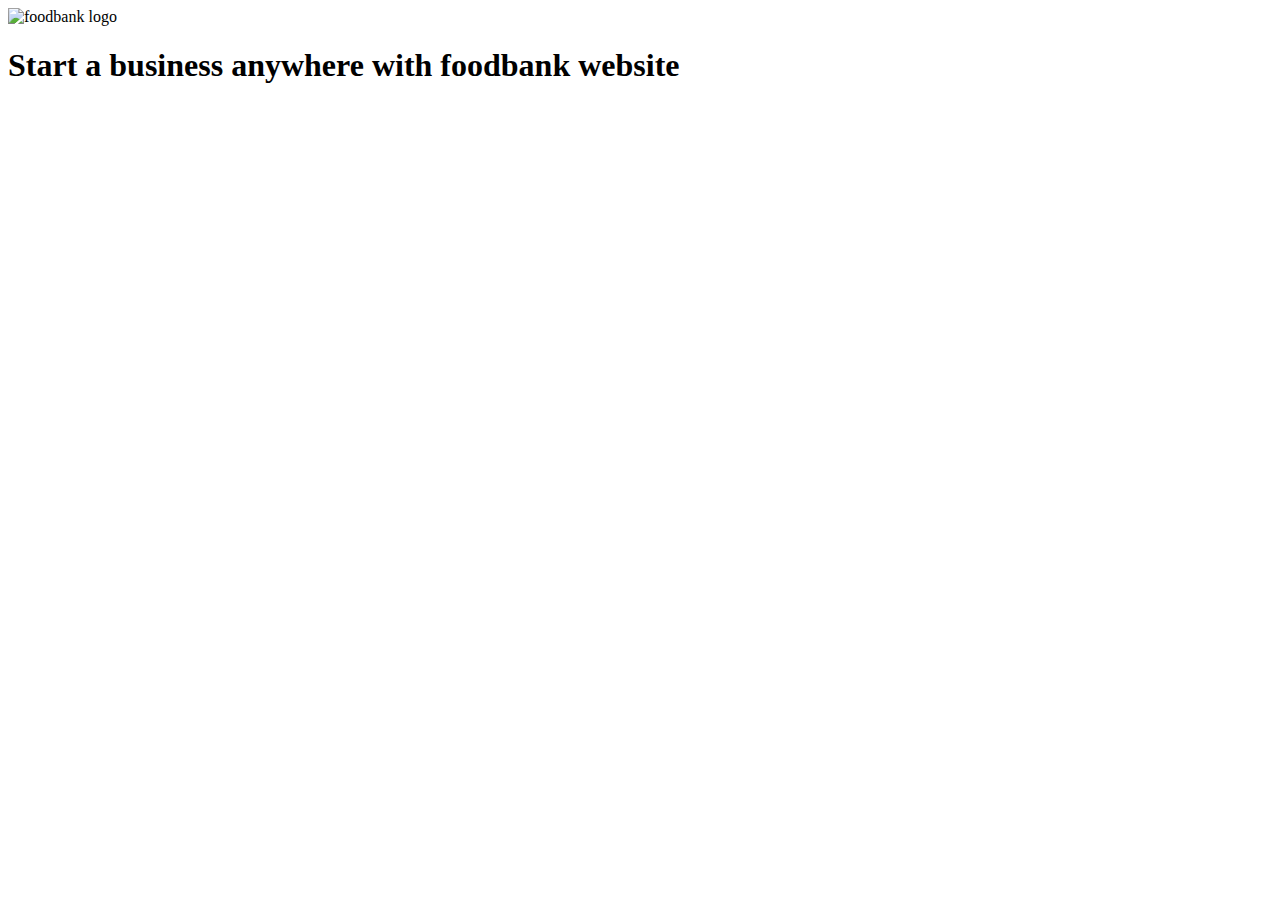
==== index.html @ 1f4fd6f8 "first commit" ====
<!DOCTYPE html>
<html>
<head>
    <link rel="stylesheet" href="https://cdnjs.cloudflare.com/ajax/libs/font-awesome/5.15.4/css/all.min.css" integrity="sha512-1ycn6IcaQQ40/MKBW2W4Rhis/DbILU74C1vSrLJxCq57o941Ym01SwNsOMqvEBFlcgUa6xLiPY/NS5R+E6ztJQ==" crossorigin="anonymous" referrerpolicy="no-referrer" />
<link rel="stylesheet" href="css/index.css">
<title>Start a Business anywhere with Food-Bank </title>
</head>
<body>
    <header>
         <nav>
        <div class="container">
            <div class="nav-left">
            <img src="images/logo.png" alt="foodbank logo" class="logo">
            <h1>Start a business anywhere with foodbank website</h1>
            </div>

        </div>
         </nav>
    </header>
</body>
 <header>
     <nav></nav>
 </header>   
</body>

</html>
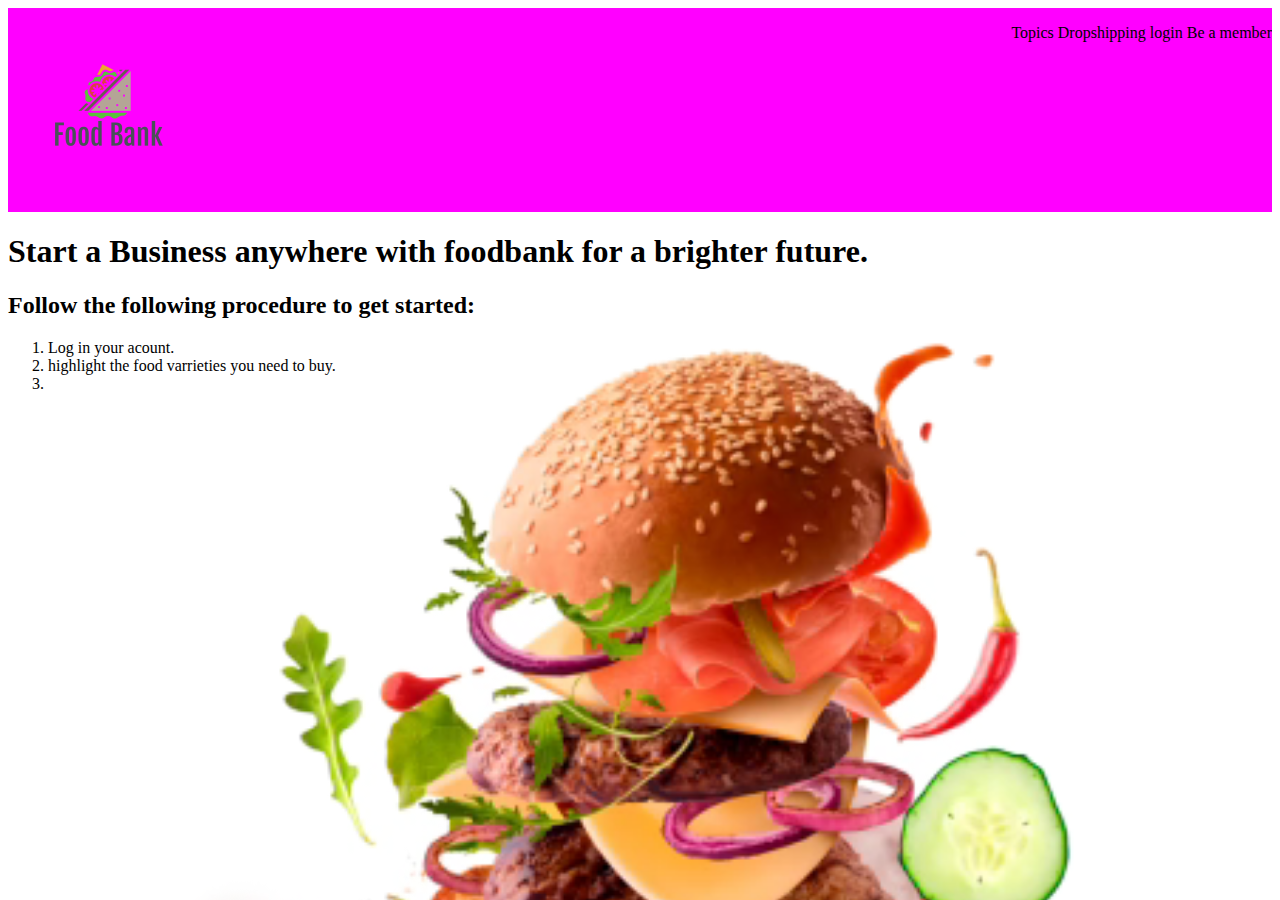
==== commit 4b04abed: "stuctured the navbars and hero section" ====
--- a/index.html
+++ b/index.html
@@ -10,12 +10,29 @@
          <nav>
         <div class="container">
             <div class="nav-left">
-            <img src="images/logo.png" alt="foodbank logo" class="logo">
-            <h1>Start a business anywhere with foodbank website</h1>
+            <img src="Images/logo.png" alt="foodbank logo" class="logo">
             </div>
-
+            <div class="nav-right">
+                <ul>
+                    <li>Topics</li>
+                    <li>Dropshipping</li>
+                    <li>login</li>
+                    <li>Be a member</li>
+                </ul>
+            </div>
         </div>
          </nav>
+         <h1>Start a Business anywhere with foodbank for a brighter future.</h1>
+         <video autoplay loop height="240" width="320">
+            <source src="Videos/address.webm" type="video/mp4" />
+          Your browser does not support the video tag.
+          </video>
+         <h2>Follow the following procedure to get started:</h2>
+         <ol>
+             <li>Log in your acount.</li>
+             <li>highlight the food varrieties you need to buy.</li>
+             <li></li>
+         </ol>
     </header>
 </body>
  <header>
--- a/css/index.css
+++ b/css/index.css
@@ -0,0 +1,25 @@
+.container{
+    background-color: #ff00ff;
+    overflow: hidden;
+    vertical-align: center;
+    width:80;
+}
+nav ul li{
+    
+    display:inline-block;
+}
+.nav-right{
+    float: right;
+}
+.nav-left{
+    float: left;
+}
+.hero{
+    clear: both;
+}
+video{
+    object-fit: cover;
+    width: 100vw;
+    height: 100vh;
+    position: fixed;
+}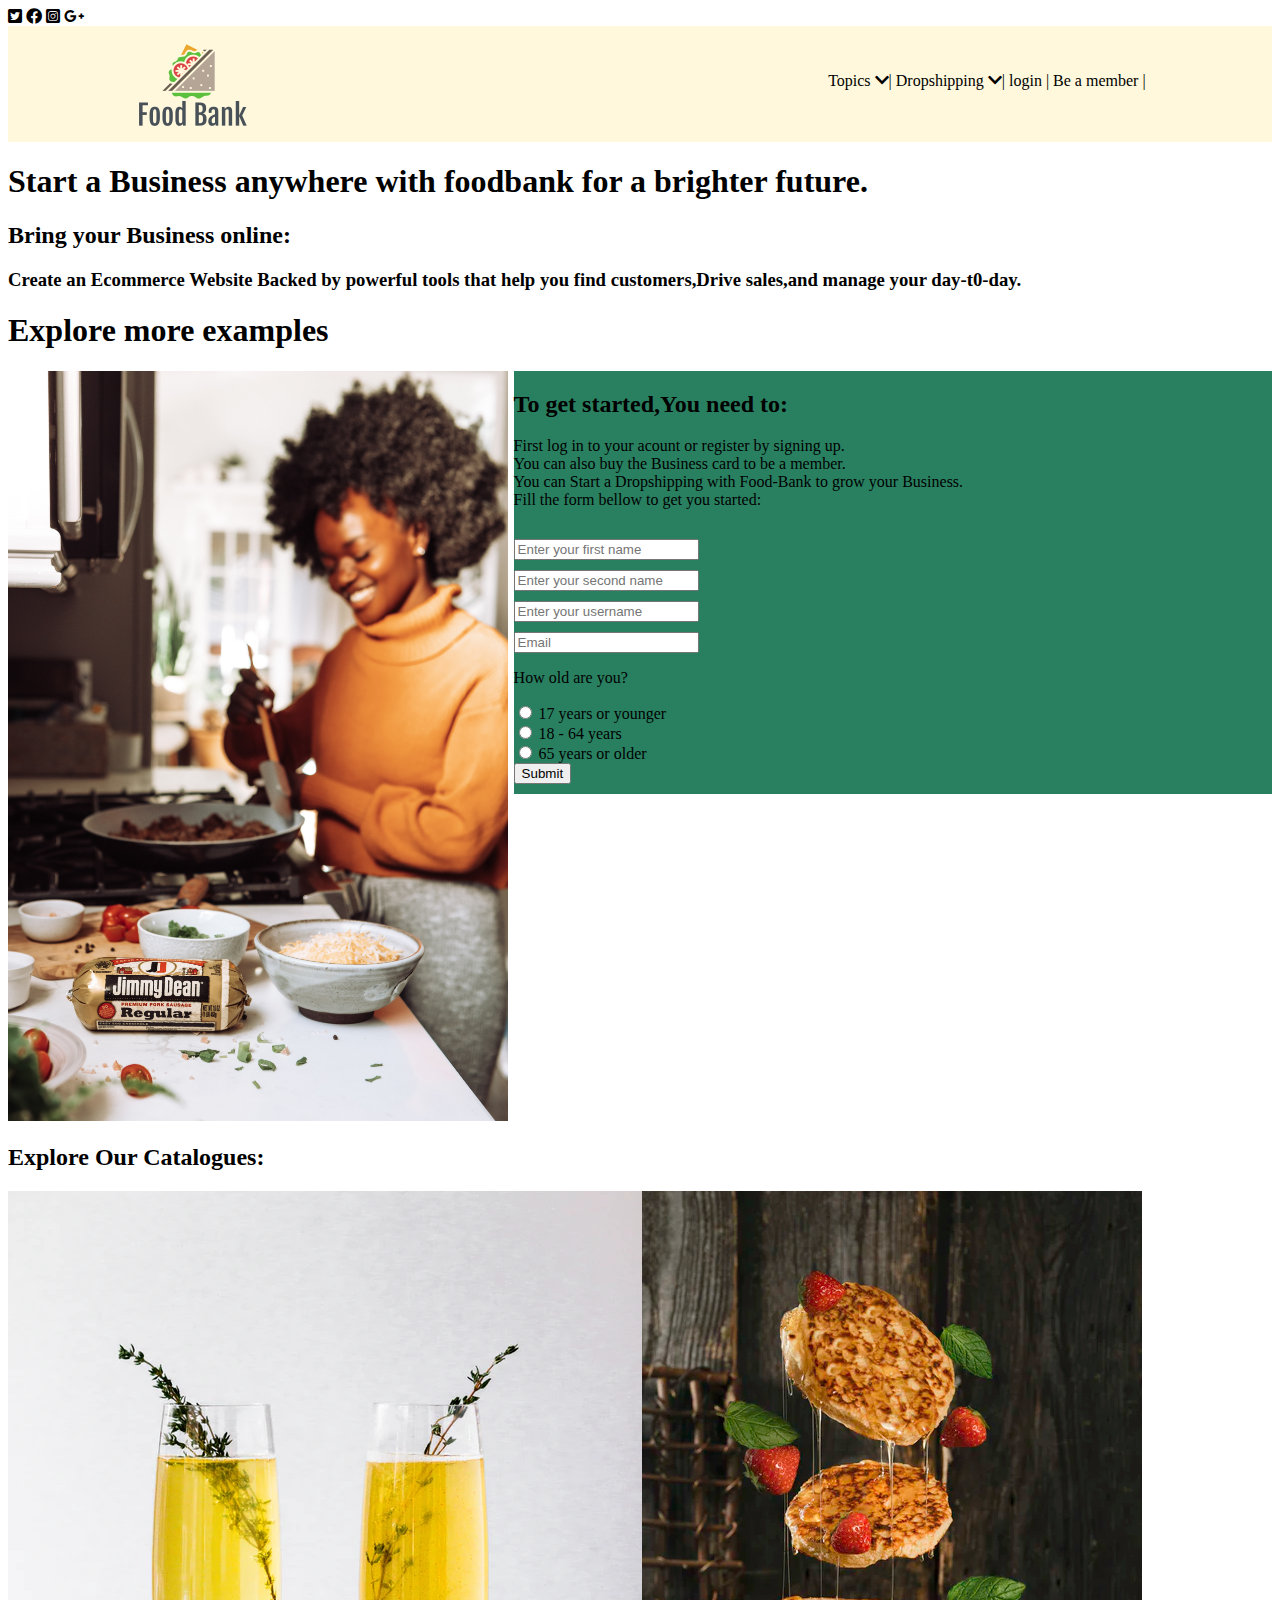
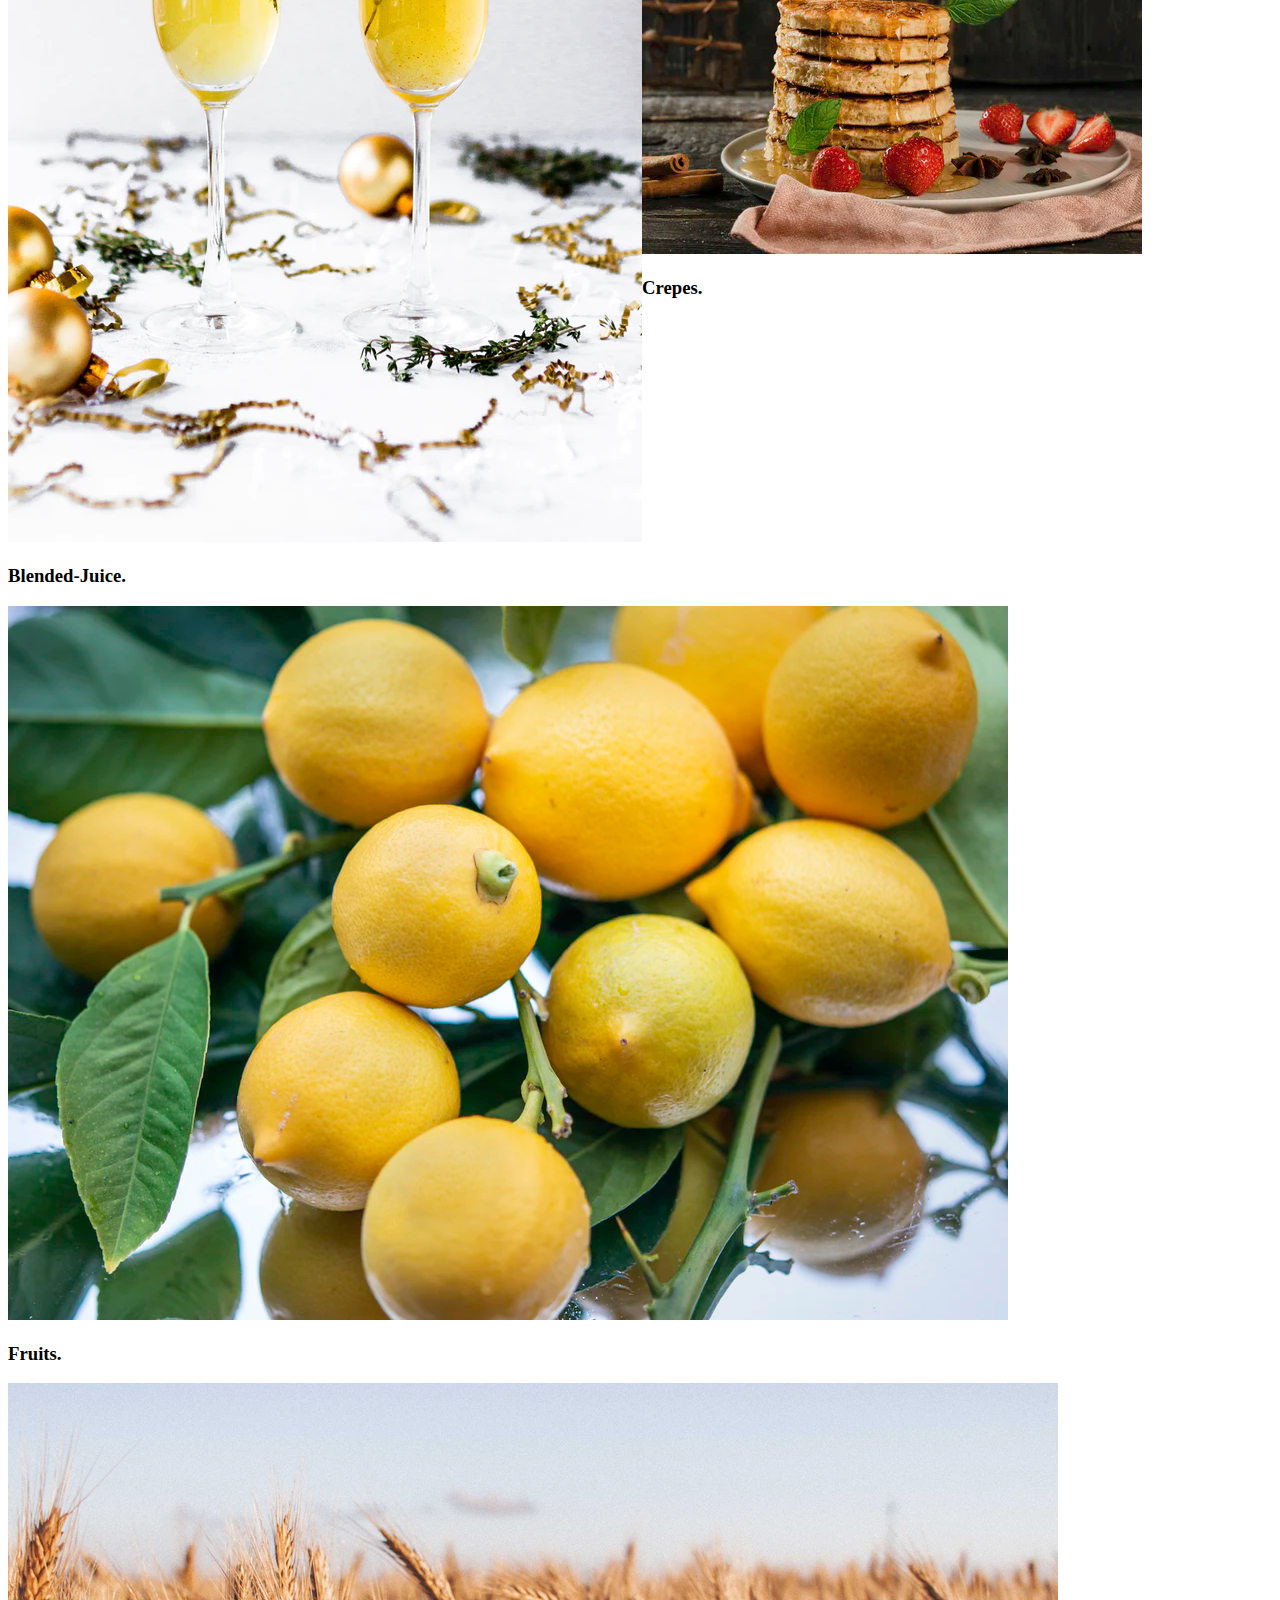
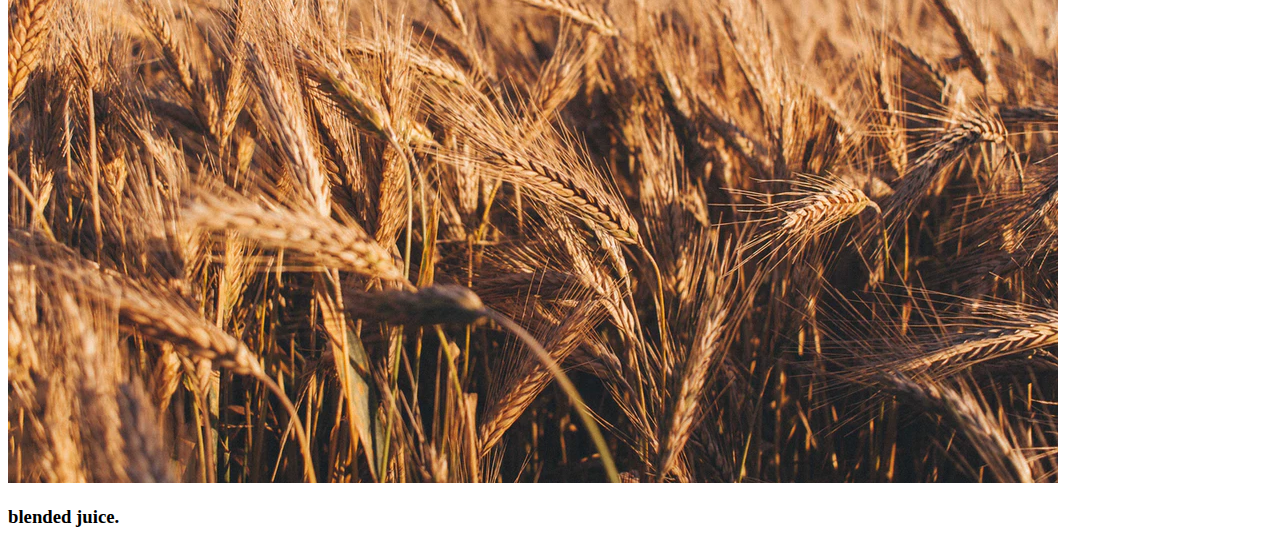
==== commit 03958218: "hero-section" ====
--- a/index.html
+++ b/index.html
@@ -1,43 +1,110 @@
 <!DOCTYPE html>
 <html>
+
 <head>
-    <link rel="stylesheet" href="https://cdnjs.cloudflare.com/ajax/libs/font-awesome/5.15.4/css/all.min.css" integrity="sha512-1ycn6IcaQQ40/MKBW2W4Rhis/DbILU74C1vSrLJxCq57o941Ym01SwNsOMqvEBFlcgUa6xLiPY/NS5R+E6ztJQ==" crossorigin="anonymous" referrerpolicy="no-referrer" />
-<link rel="stylesheet" href="css/index.css">
-<title>Start a Business anywhere with Food-Bank </title>
+    <link rel="stylesheet" href="https://cdnjs.cloudflare.com/ajax/libs/font-awesome/5.15.4/css/all.min.css"
+        integrity="sha512-1ycn6IcaQQ40/MKBW2W4Rhis/DbILU74C1vSrLJxCq57o941Ym01SwNsOMqvEBFlcgUa6xLiPY/NS5R+E6ztJQ=="
+        crossorigin="anonymous" referrerpolicy="no-referrer" />
+    <link rel="stylesheet" href="css/index.css">
+    <title>Start a Business anywhere with Food-Bank </title>
 </head>
+
 <body>
     <header>
-         <nav>
-        <div class="container">
-            <div class="nav-left">
-            <img src="Images/logo.png" alt="foodbank logo" class="logo">
+        <div class="social-icons">
+            <i class="fab fa-twitter-square"></i>
+            <i class="fab fa-facebook"></i>
+            <i class="fab fa-instagram-square"></i>
+            <i class="fab fa-google-plus-g"></i>
+
+        </div>
+
+        <nav>
+            <div class="container nav-content">
+                <div class="nav-left">
+                    <img src="Images/logo.png" alt="foodbank logo" class="logo">
+                </div>
+                <div class="nav-right">
+                    <ul>
+                        <li>Topics <i class="fas fa-chevron-down"></i>|</li>
+                        <li>Dropshipping <i class="fas fa-chevron-down"></i>|</li>
+                        <li>login |</li>
+                        <li>Be a member |</li>
+                    </ul>
+                </div>
             </div>
-            <div class="nav-right">
-                <ul>
-                    <li>Topics</li>
-                    <li>Dropshipping</li>
-                    <li>login</li>
-                    <li>Be a member</li>
-                </ul>
+        </nav>
+        <h1>Start a Business anywhere with foodbank for a brighter future.</h1>
+        <h2>Bring your Business online:</h2>
+        <h3>Create an Ecommerce Website Backed by powerful tools that help you find customers,Drive sales,and manage
+            your day-t0-day.</h3>
+        <h1>Explore more examples</h1>
+        <img src="Images/3.jpg" class="images">
+
+
+        <div class="forms">
+          <div class="form-content">
+            <h2>To get started,You need to:</h2>
+            <li>First log in to your acount or register by signing up.</li>
+            <li>You can also buy the Business card to be a member.</li>
+            <li>You can Start a Dropshipping with Food-Bank to grow your Business.</li>
+            <li>Fill the form bellow to get you started:</li>
+          </div>
+
+            </ol>
+            <form>
+                <div>
+                <input type="text" placeholder="Enter your first name"></label>
+                </div>
+                <div>
+                <input type="text" placeholder="Enter your second name"></label>
+                </div>
+                <div>
+        <input type="text" placeholder="Enter your username"></label>
+                </div>
+                <div>
+                <input type="email" placeholder="Email" ></label>
+                </div>
+
+                <p id=form-prompt>How old are you?</p>
+                <input type="radio" id="child" name="age" value="child">
+                <label for="child">17 years or younger</label><br>
+                <input type="radio" id="adult" name="age" value="adult">
+                <label for="adult">18 - 64 years</label><br>
+                <input type="radio" id="senior" name="age" value="senior">
+                <label for="senior">65 years or older</label>
+
+                <div><button type="submit">Submit</button></div>
+
+
+            </form>
+        </div>
+        <section class="catalogues">
+            <h2>Explore Our Catalogues:</h2>
+            <div class="cat1">
+            <img src="Images/cc.webp" >
+        <h3>Blended-Juice.</h3>
             </div>
-        </div>
-         </nav>
-         <h1>Start a Business anywhere with foodbank for a brighter future.</h1>
-         <video autoplay loop height="240" width="320">
-            <source src="Videos/address.webm" type="video/mp4" />
-          Your browser does not support the video tag.
-          </video>
-         <h2>Follow the following procedure to get started:</h2>
-         <ol>
-             <li>Log in your acount.</li>
-             <li>highlight the food varrieties you need to buy.</li>
-             <li></li>
-         </ol>
+            <div class="cat1">
+            <img src="Images/zz.webp" >
+            <h3>Crepes.</h3>
+            </div>
+            <div class="cat1">
+                <img src="Images/tt.webp" >
+                <h3>Fruits.</h3>
+                </div>
+                <div class="cat1">
+                    <img src="Images/wit.webp" >
+                    <h3>blended juice.</h3>
+                    </div>
+
+
+        </section>
     </header>
 </body>
- <header>
-     <nav></nav>
- </header>   
+<header>
+    <nav></nav>
+</header>
 </body>
 
 </html>--- a/css/index.css
+++ b/css/index.css
@@ -1,15 +1,24 @@
 .container{
-    background-color: #ff00ff;
     overflow: hidden;
     vertical-align: center;
-    width:80;
+    width:80%;
+    margin:0 auto;
 }
+nav {
+    background-color: cornsilk;
+}
+
+.nav-content {
+    vertical-align:middle;
+}
+
 nav ul li{
     
     display:inline-block;
 }
 .nav-right{
     float: right;
+    margin-top: 3%;
 }
 .nav-left{
     float: left;
@@ -17,9 +26,28 @@
 .hero{
     clear: both;
 }
+.forms{
+    float: right;
+    width: 60%;
+    background-color:#298060 ;
+}
 video{
     object-fit: cover;
     width: 100vw;
     height: 100vh;
     position: fixed;
+}
+.images{
+    width: 500px;
+}
+form{
+    margin-top:30px;
+
+}
+
+form div {
+    margin-bottom: 10px;
+}
+.cat1{
+    float:left;
 }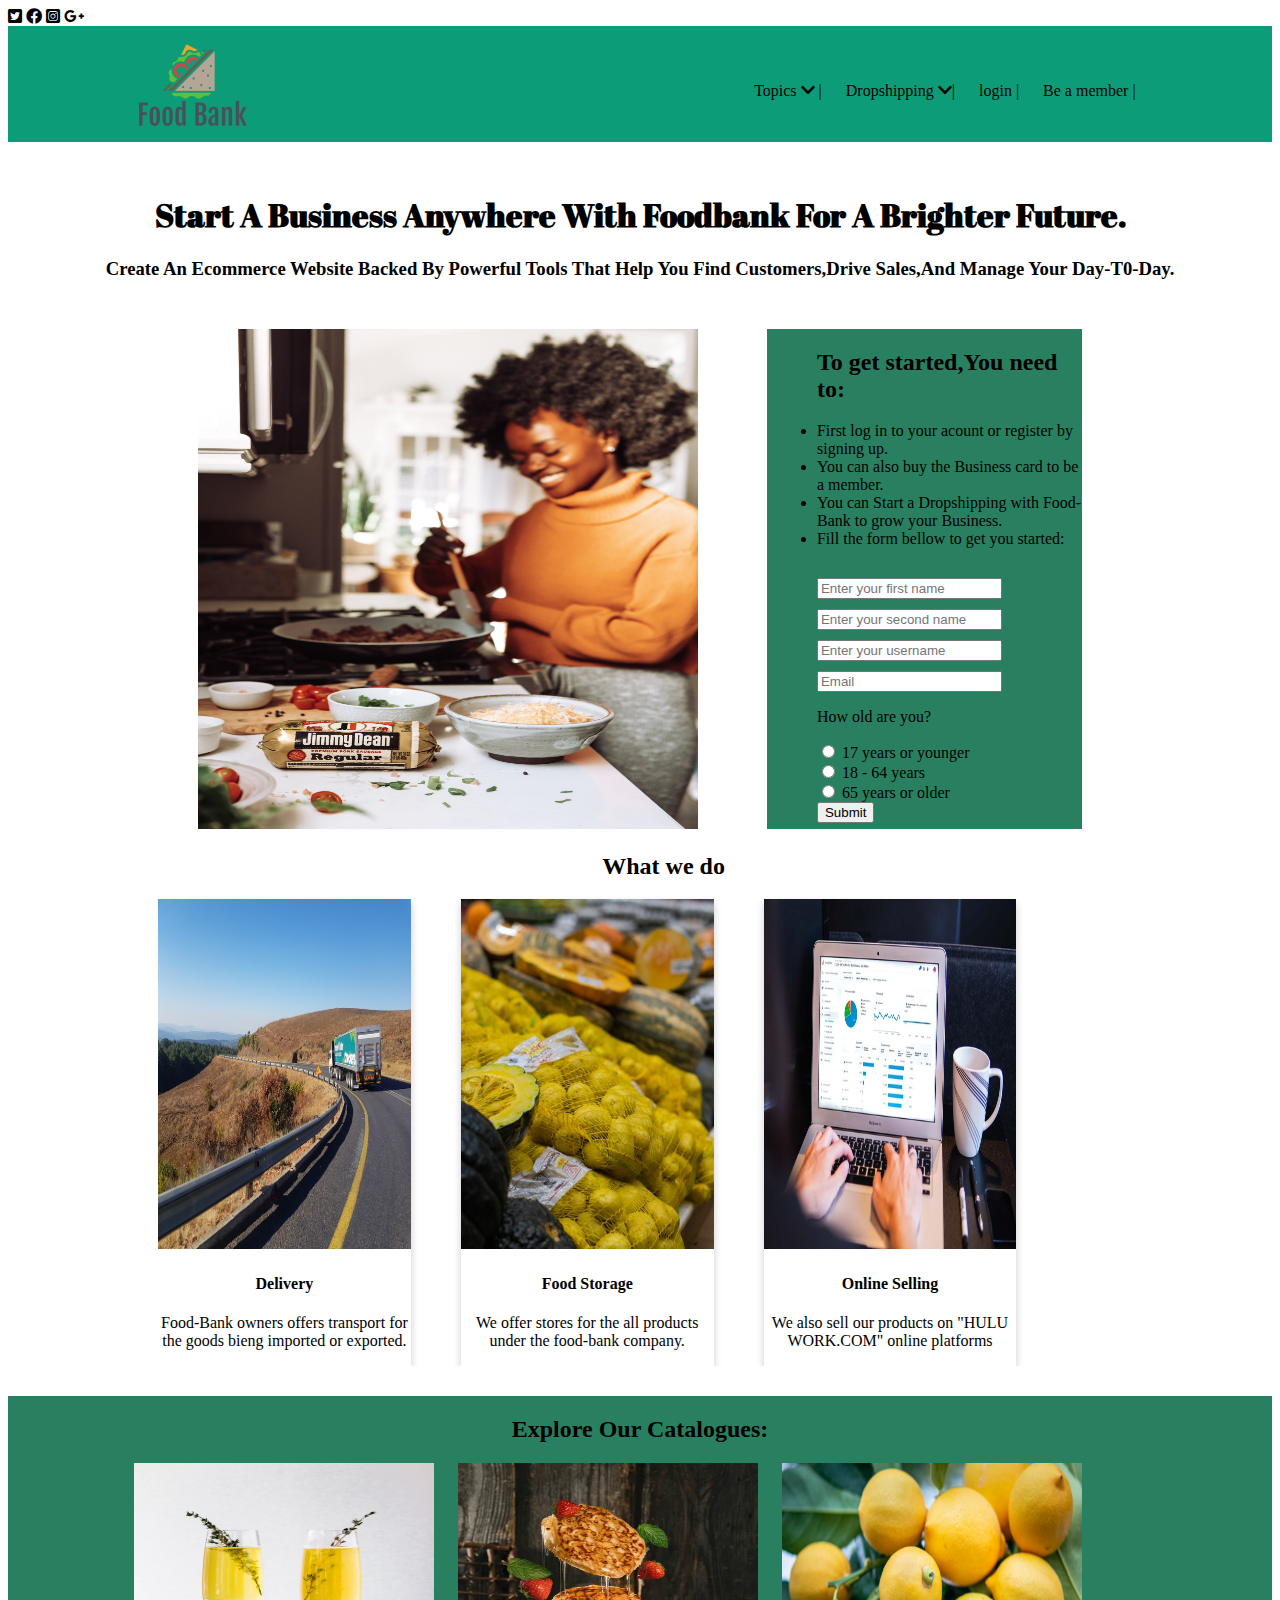
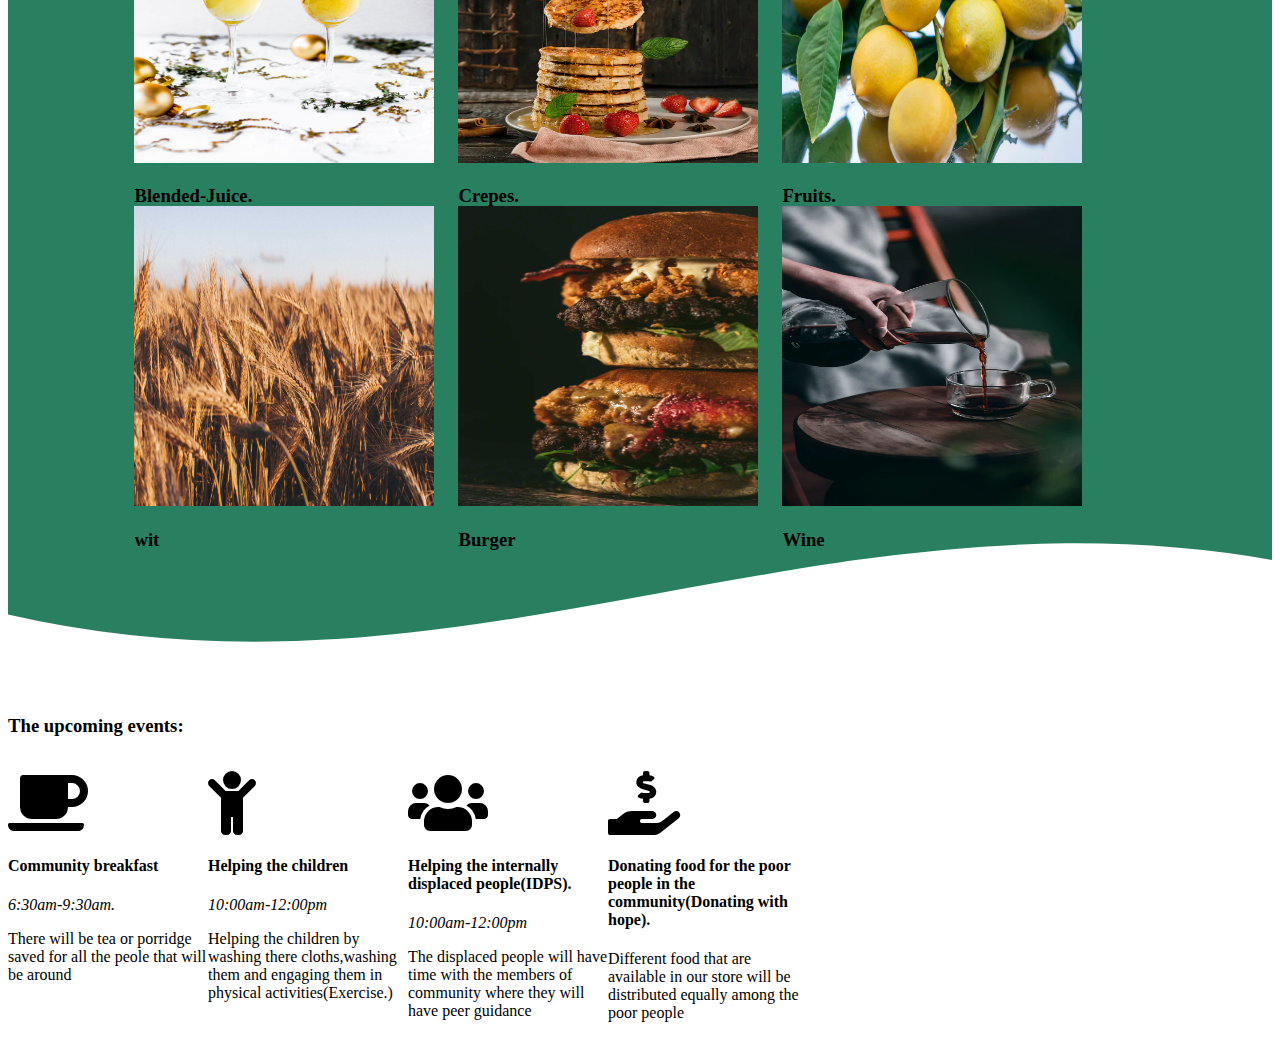
==== commit 16143fe8: "styling and summerising the hero section" ====
--- a/index.html
+++ b/index.html
@@ -1,110 +1,200 @@
 <!DOCTYPE html>
 <html>
-
-<head>
-    <link rel="stylesheet" href="https://cdnjs.cloudflare.com/ajax/libs/font-awesome/5.15.4/css/all.min.css"
-        integrity="sha512-1ycn6IcaQQ40/MKBW2W4Rhis/DbILU74C1vSrLJxCq57o941Ym01SwNsOMqvEBFlcgUa6xLiPY/NS5R+E6ztJQ=="
-        crossorigin="anonymous" referrerpolicy="no-referrer" />
-    <link rel="stylesheet" href="css/index.css">
-    <title>Start a Business anywhere with Food-Bank </title>
-</head>
-
-<body>
+  <head>
+    <link
+      rel="stylesheet"
+      href="https://cdnjs.cloudflare.com/ajax/libs/font-awesome/5.15.4/css/all.min.css"
+      integrity="sha512-1ycn6IcaQQ40/MKBW2W4Rhis/DbILU74C1vSrLJxCq57o941Ym01SwNsOMqvEBFlcgUa6xLiPY/NS5R+E6ztJQ=="
+      crossorigin="anonymous"
+      referrerpolicy="no-referrer"
+    />
+    <link rel="stylesheet" href="css/index.css" />
+    <title>Start a Business anywhere with Food-Bank</title>
+  </head>
+
+  <body>
     <header>
-        <div class="social-icons">
-            <i class="fab fa-twitter-square"></i>
-            <i class="fab fa-facebook"></i>
-            <i class="fab fa-instagram-square"></i>
-            <i class="fab fa-google-plus-g"></i>
-
-        </div>
-
-        <nav>
-            <div class="container nav-content">
-                <div class="nav-left">
-                    <img src="Images/logo.png" alt="foodbank logo" class="logo">
-                </div>
-                <div class="nav-right">
-                    <ul>
-                        <li>Topics <i class="fas fa-chevron-down"></i>|</li>
-                        <li>Dropshipping <i class="fas fa-chevron-down"></i>|</li>
-                        <li>login |</li>
-                        <li>Be a member |</li>
-                    </ul>
-                </div>
-            </div>
-        </nav>
+      <div class="social-icons">
+        <i class="fab fa-twitter-square"></i>
+        <i class="fab fa-facebook"></i>
+        <i class="fab fa-instagram-square"></i>
+        <i class="fab fa-google-plus-g"></i>
+      </div>
+
+      <nav>
+        <div class="container nav-content">
+          <div class="nav-left">
+            <img src="Images/logo.png" alt="foodbank logo" class="logo" />
+          </div>
+          <div class="nav-right">
+            <ul>
+              <li>
+                <a href="#hed">Topics <i class="fas fa-chevron-down"></i> </a> |
+              </li>
+              <li>Dropshipping <i class="fas fa-chevron-down"></i>|</li>
+              <li>login |</li>
+              <li><a href="#register">Be a member </a>|</li>
+            </ul>
+          </div>
+        </div>
+      </nav>
+      <div class="heading">
         <h1>Start a Business anywhere with foodbank for a brighter future.</h1>
-        <h2>Bring your Business online:</h2>
-        <h3>Create an Ecommerce Website Backed by powerful tools that help you find customers,Drive sales,and manage
-            your day-t0-day.</h3>
-        <h1>Explore more examples</h1>
-        <img src="Images/3.jpg" class="images">
-
+        <h3>
+          Create an Ecommerce Website Backed by powerful tools that help you
+          find customers,Drive sales,and manage your day-t0-day.
+        </h3>
+      </div>
+      <div class="formation">
+        <!-- <h1>Explore more examples</h1> -->
+        <img src="Images/3.jpg" class="images" />
 
         <div class="forms">
           <div class="form-content">
             <h2>To get started,You need to:</h2>
             <li>First log in to your acount or register by signing up.</li>
             <li>You can also buy the Business card to be a member.</li>
-            <li>You can Start a Dropshipping with Food-Bank to grow your Business.</li>
+            <li>
+              You can Start a Dropshipping with Food-Bank to grow your Business.
+            </li>
             <li>Fill the form bellow to get you started:</li>
           </div>
 
-            </ol>
-            <form>
-                <div>
-                <input type="text" placeholder="Enter your first name"></label>
-                </div>
-                <div>
-                <input type="text" placeholder="Enter your second name"></label>
-                </div>
-                <div>
-        <input type="text" placeholder="Enter your username"></label>
-                </div>
-                <div>
-                <input type="email" placeholder="Email" ></label>
-                </div>
-
-                <p id=form-prompt>How old are you?</p>
-                <input type="radio" id="child" name="age" value="child">
-                <label for="child">17 years or younger</label><br>
-                <input type="radio" id="adult" name="age" value="adult">
-                <label for="adult">18 - 64 years</label><br>
-                <input type="radio" id="senior" name="age" value="senior">
-                <label for="senior">65 years or older</label>
-
-                <div><button type="submit">Submit</button></div>
-
-
-            </form>
-        </div>
-        <section class="catalogues">
-            <h2>Explore Our Catalogues:</h2>
-            <div class="cat1">
-            <img src="Images/cc.webp" >
-        <h3>Blended-Juice.</h3>
-            </div>
-            <div class="cat1">
-            <img src="Images/zz.webp" >
-            <h3>Crepes.</h3>
-            </div>
-            <div class="cat1">
-                <img src="Images/tt.webp" >
+          <form id="register">
+            <div>
+              <input type="text" placeholder="Enter your first name" />
+            </div>
+            <div>
+              <input type="text" placeholder="Enter your second name" />
+            </div>
+            <div>
+              <input type="text" placeholder="Enter your username" />
+            </div>
+            <div>
+              <input type="email" placeholder="Email" />
+            </div>
+
+            <p id="form-prompt">How old are you?</p>
+            <input type="radio" id="child" name="age" value="child" />
+            <label for="child">17 years or younger</label><br />
+            <input type="radio" id="adult" name="age" value="adult" />
+            <label for="adult">18 - 64 years</label><br />
+            <input type="radio" id="senior" name="age" value="senior" />
+            <label for="senior">65 years or older</label>
+
+            <div><button type="submit">Submit</button></div>
+          </form>
+        </div>
+      </div>
+    </header>
+
+    <main>
+      <section class="we-do">
+        <h2>What we do</h2>
+        <div class="delivery">
+          <img src="Images/delivery 1.jpeg" width="100%" height="350" />
+          <div>
+            <h4>Delivery</h4>
+            <p>
+              Food-Bank owners offers transport for the goods bieng imported or
+              exported.
+            </p>
+          </div>
+        </div>
+        <div class="delivery">
+          <img src="Images/storage.jpeg" width="100%" height="350" />
+          <h4>Food Storage</h4>
+          <p>
+            We offer stores for the all products under the food-bank company.
+          </p>
+        </div>
+        <div class="delivery">
+          <img src="Images/online.jpeg" width="100%" height="350" />
+          <h4>Online Selling</h4>
+          <p>We also sell our products on "HULU WORK.COM" online platforms</p>
+        </div>
+      </section>
+
+      <div id="hed">
+        <div class="hed">
+          <section class="catalogues">
+            <div class="container">
+              <h2>Explore Our Catalogues:</h2>
+
+              <div class="catalogue-image">
+                <img src="Images/cc.webp" />
+                <h3>Blended-Juice.</h3>
+              </div>
+              <div class="catalogue-image">
+                <img src="Images/zz.webp" />
+                <h3>Crepes.</h3>
+              </div>
+
+              <div class="catalogue-image">
+                <img src="Images/tt.webp" />
                 <h3>Fruits.</h3>
-                </div>
-                <div class="cat1">
-                    <img src="Images/wit.webp" >
-                    <h3>blended juice.</h3>
-                    </div>
-
-
-        </section>
-    </header>
-</body>
-<header>
-    <nav></nav>
-</header>
-</body>
-
-</html>+              </div>
+              <div class="catalogue-image">
+                <img src="Images/wit.webp" />
+                <h3>wit</h3>
+              </div>
+              <div class="catalogue-image">
+                <img src="Images/mm.webp" />
+                <h3>Burger</h3>
+              </div>
+              <div class="catalogue-image">
+                <img src="Images/pp.webp" />
+                <h3>Wine</h3>
+              </div>
+            </div>
+
+            <div class=""></div>
+          </section>
+          <svg
+            id="svg"
+            xmlns="http://www.w3.org/2000/svg"
+            viewBox="-300 0 950 270"
+          >
+            <path
+              d="M-314,267 C105,364 400,100 812,279"
+              fill="none"
+              stroke="white"
+              stroke-width="120"
+              stroke-linecap="round"
+            />
+          </svg>
+        </div>
+      </div>
+      <section>
+        <h3>The upcoming events:</h3>
+        
+        <div class="icons">
+            <p class="events-icon"> <i class="fas fa-coffee fa-4x"></i></p>
+            <h4>Community breakfast</h4>
+            <p><em> 6:30am-9:30am.</em></p>
+            <p>There will be tea or porridge saved for all the peole that will be around</p>
+        </div>
+        <div class="icons">
+            <p class="events-icon"> <i class="fas fa-child fa-4x"></i></p>
+            <h4>Helping the children</h4>
+            <p><em>  10:00am-12:00pm </em> </p>
+            <p>Helping the children by washing there cloths,washing them and engaging them in physical activities(Exercise.)</p>
+            
+        </div>
+        <div class="icons">
+            <P class="events-icon"> <i class="fas fa-users fa-4x"></i></P>
+            <h4>Helping the internally displaced people(IDPS).</h4>
+            <p> <em>10:00am-12:00pm</em> </p>
+            <p>The displaced people will have time with the members of community where they will have peer guidance</p>
+            
+
+        </div>
+        <div class="icons">
+            <p class="events-icon"> <i class="fas fa-hand-holding-usd fa-4x"></i></p>
+            <h4>Donating food for the poor people in the community(Donating with hope).</h4>
+            <p>Different food that are available in our store will be distributed equally among the poor people</p>
+        </div>
+      </section>
+    </main>
+  </body>
+</html>
--- a/css/index.css
+++ b/css/index.css
@@ -1,3 +1,4 @@
+@import url('https://fonts.googleapis.com/css2?family=Abril+Fatface&family=Bebas+Neue&display=swap');
 .container{
     overflow: hidden;
     vertical-align: center;
@@ -5,7 +6,7 @@
     margin:0 auto;
 }
 nav {
-    background-color: cornsilk;
+    background-color: rgb(13, 156, 120);
 }
 
 .nav-content {
@@ -13,8 +14,13 @@
 }
 
 nav ul li{
-    
+ padding:10px;  
     display:inline-block;
+    cursor:pointer ;
+}
+nav ul li a{
+text-decoration: none;
+color: black;
 }
 .nav-right{
     float: right;
@@ -28,8 +34,10 @@
 }
 .forms{
     float: right;
-    width: 60%;
+    width: 30%;
     background-color:#298060 ;
+    padding-left:50px;
+    height: 500px;
 }
 video{
     object-fit: cover;
@@ -39,6 +47,8 @@
 }
 .images{
     width: 500px;
+    height: 500px;
+
 }
 form{
     margin-top:30px;
@@ -48,6 +58,83 @@
 form div {
     margin-bottom: 10px;
 }
-.cat1{
+
+.catalogue{
+    
+    display: table;
+}
+.formation{
+    width: 70%;
+    margin: 0 auto;
+}
+
+.catalogue-image {
+    width: 300px;
+    height: 300px;
+    display: inline-block;
+}
+
+.catalogue-image img {
+    width: 100%;
+    height: 300px;
+}
+
+.catalogue-image:not(:last-child){
+margin-right: 20px;
+}
+.hed {
+    position: relative;
+    height: 900px;
+    background: #298060;
+    margin-top:30px;
+    overflow: hidden;
+  }
+  
+  svg {
+    position: absolute;
+    bottom: 0;
+    width: 100%;
+    height: auto;
+  }
+  
+  
+
+
+
+.formation h1{
+    text-align: center;
+}
+.catalogues h2{
+    text-align: center;
+}
+.heading{
+    text-align:center;
+    padding: 30px 0 30px 0;
+    text-transform: capitalize;
+    
+
+}
+.heading h1{
+    font-family: 'Abril Fatface', cursive;
+}
+.delivery{
+    width: 25%;
+    box-shadow: 0 4px 8px 0 rgba(0,0,0,0.2);
+  transition: 0.3s;
+  float:left;
+  margin: 0 auto;
+  margin-right: 50px;
+}
+.we-do{
+    width: 80%;
+    text-align: center;
+    margin-left: 150px;
+    overflow: hidden;
+}
+.icons{
     float:left;
-}+    width: 200px;
+    /* display:inline-block; */
+}
+
+
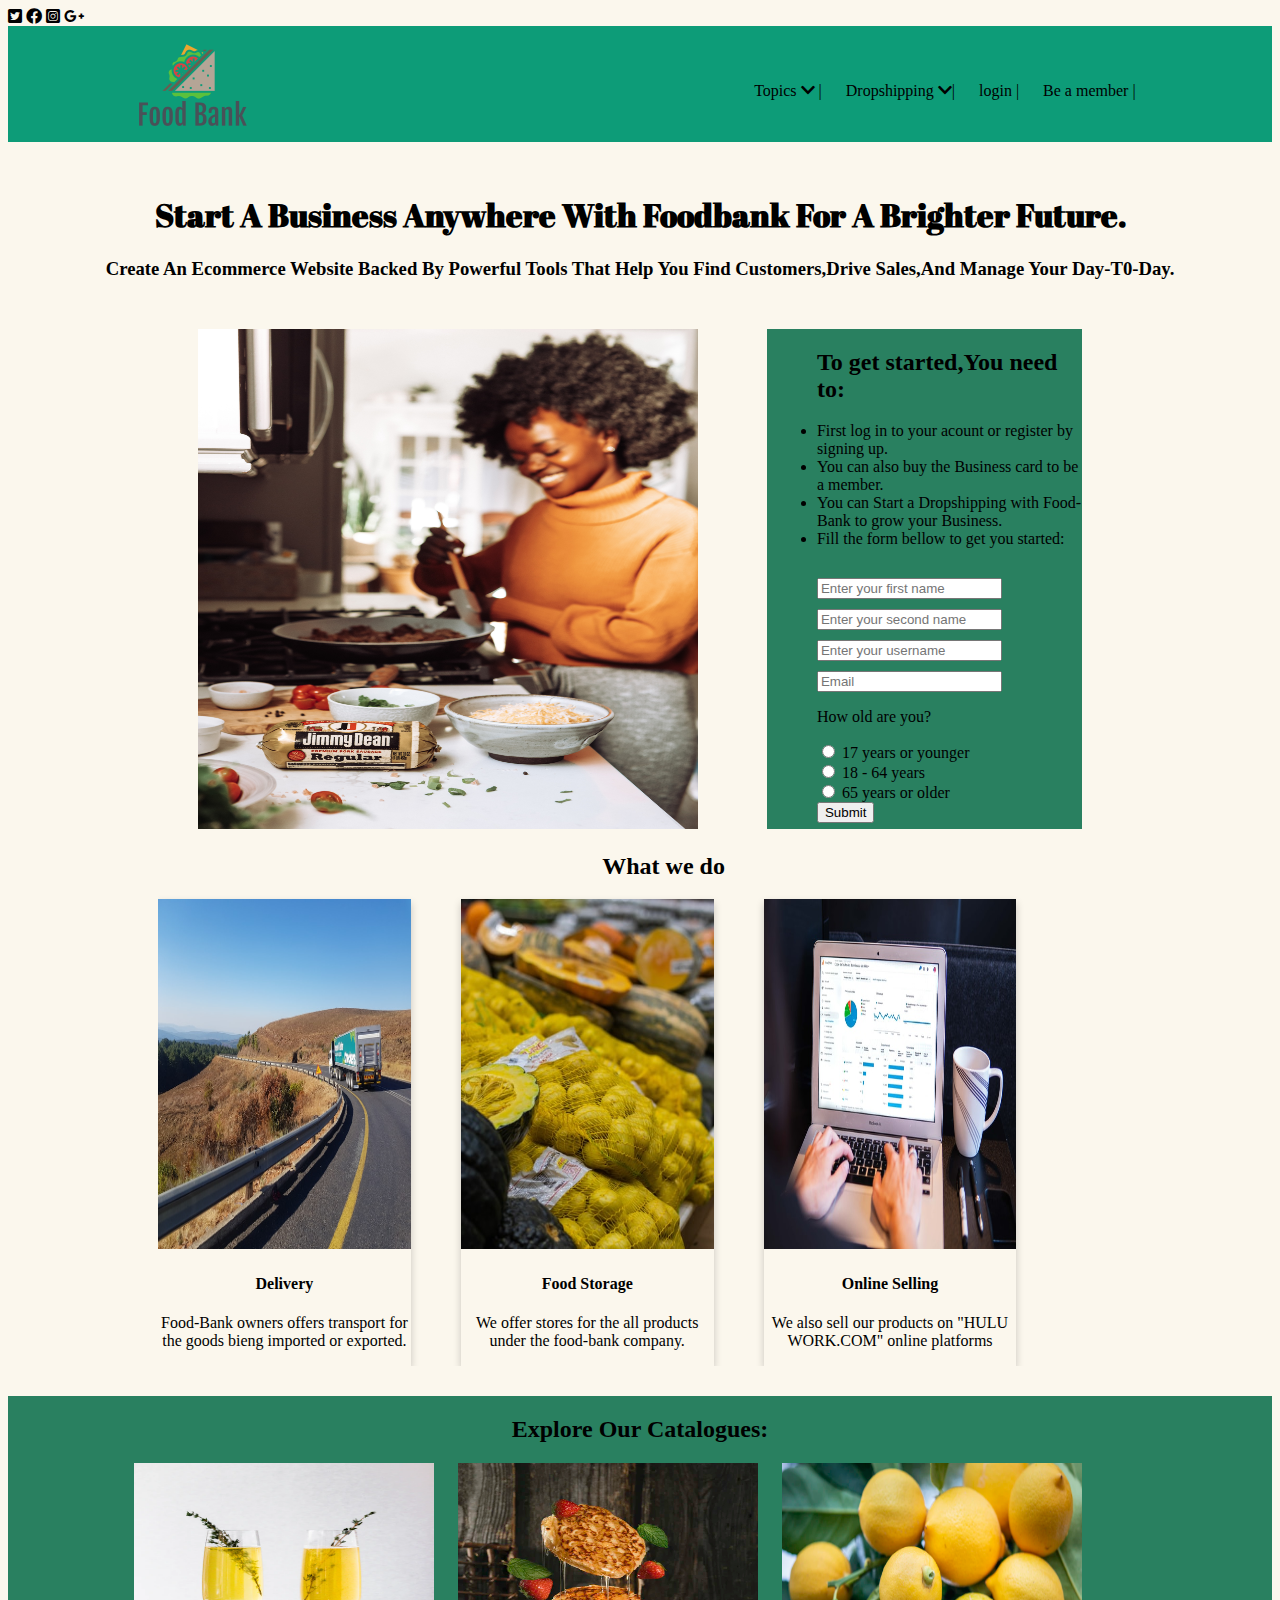
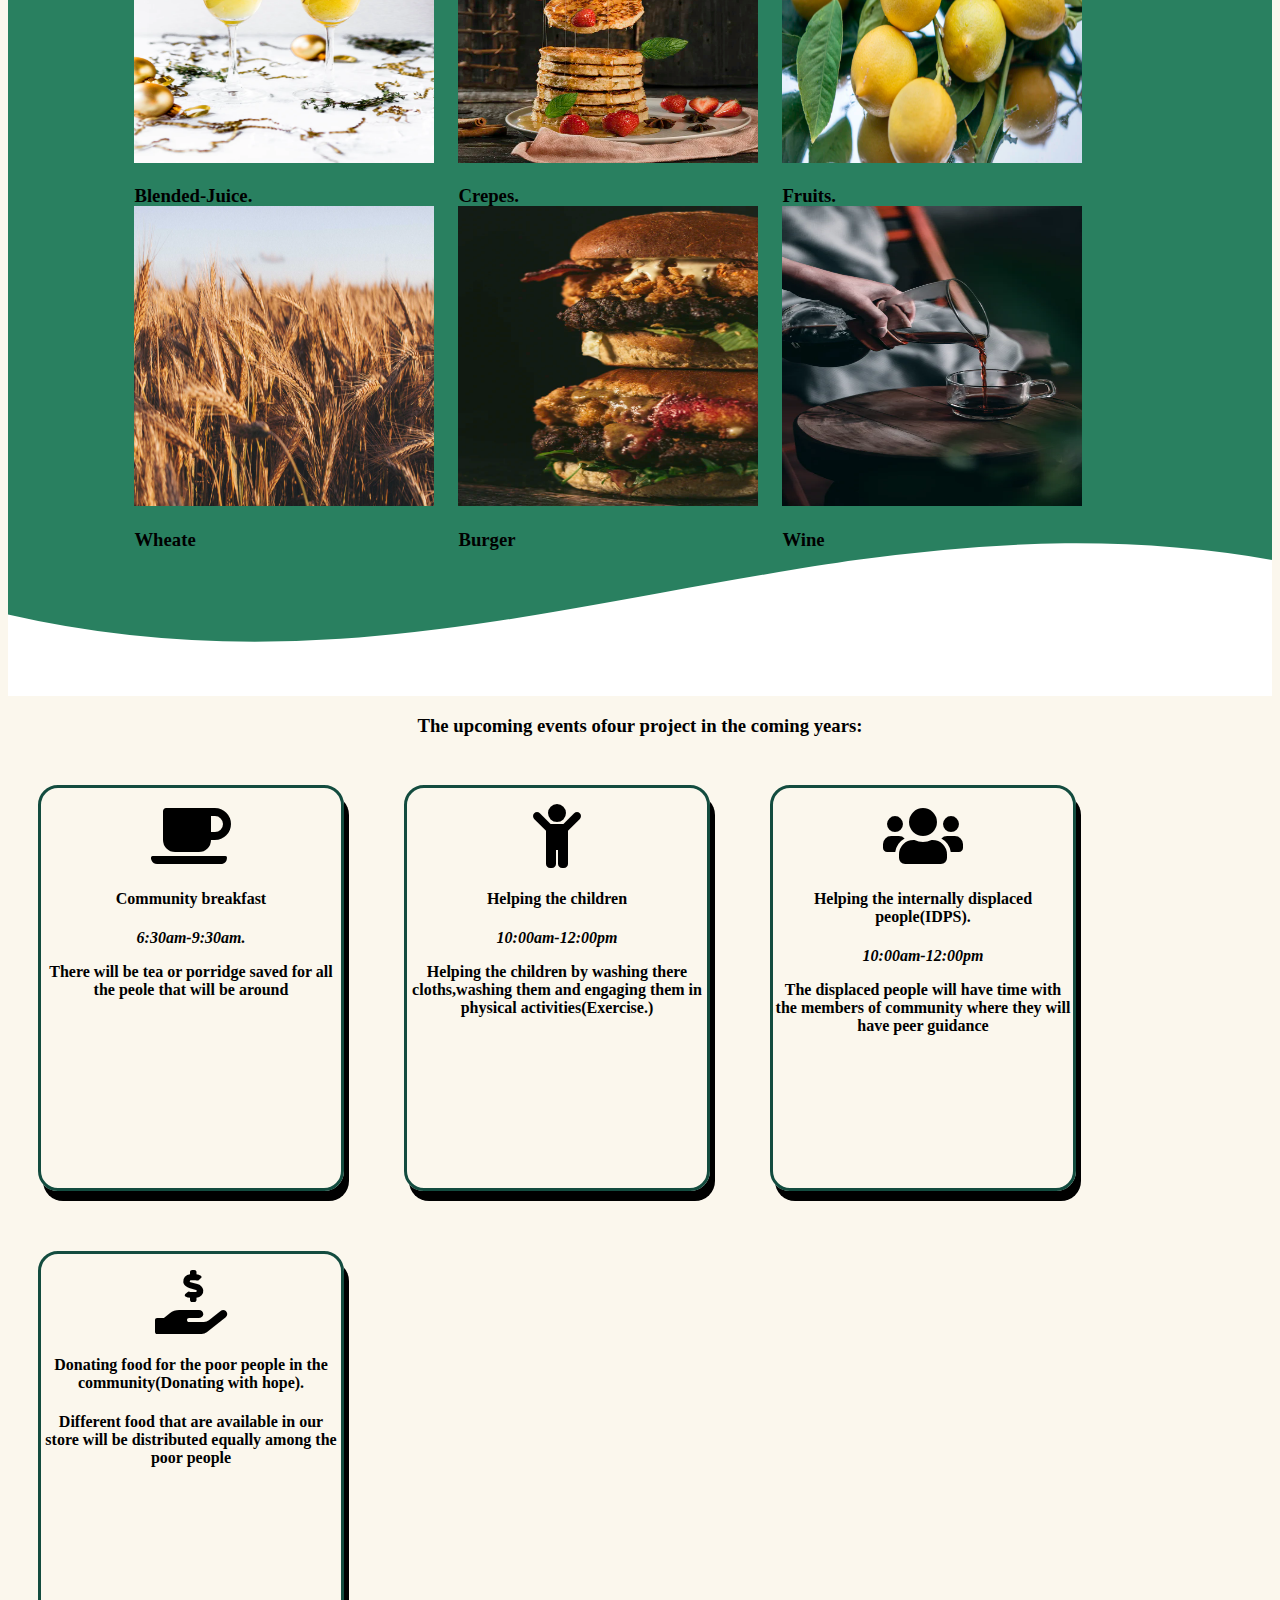
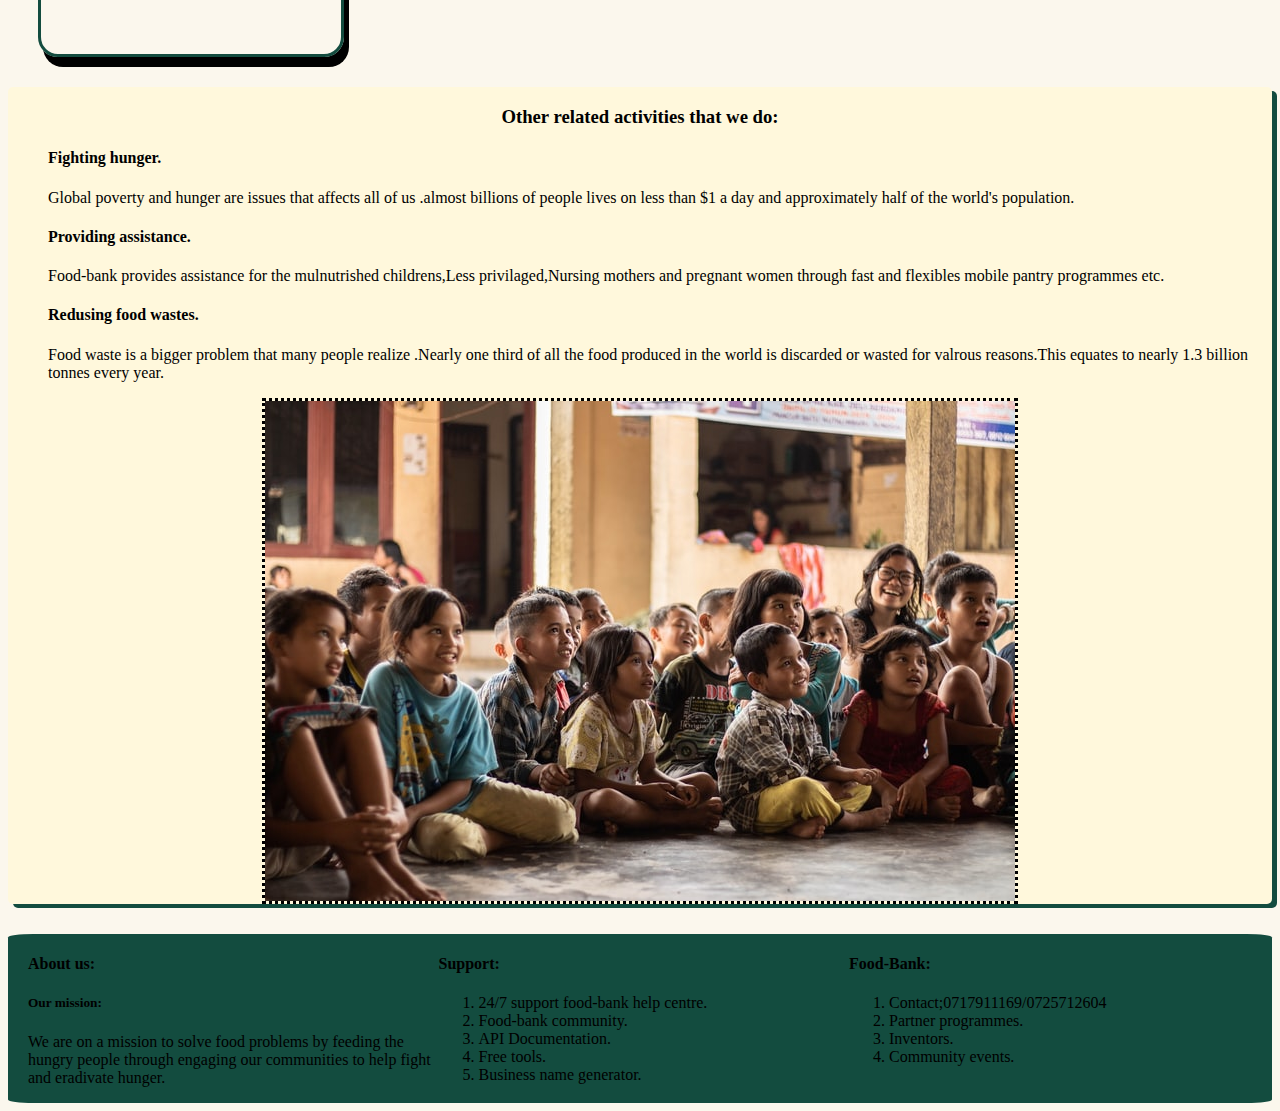
==== commit 1fb800ba: "project summery" ====
--- a/index.html
+++ b/index.html
@@ -136,7 +136,7 @@
               </div>
               <div class="catalogue-image">
                 <img src="Images/wit.webp" />
-                <h3>wit</h3>
+                <h3>Wheate</h3>
               </div>
               <div class="catalogue-image">
                 <img src="Images/mm.webp" />
@@ -166,35 +166,110 @@
         </div>
       </div>
       <section>
-        <h3>The upcoming events:</h3>
-        
-        <div class="icons">
-            <p class="events-icon"> <i class="fas fa-coffee fa-4x"></i></p>
-            <h4>Community breakfast</h4>
-            <p><em> 6:30am-9:30am.</em></p>
-            <p>There will be tea or porridge saved for all the peole that will be around</p>
-        </div>
-        <div class="icons">
-            <p class="events-icon"> <i class="fas fa-child fa-4x"></i></p>
-            <h4>Helping the children</h4>
-            <p><em>  10:00am-12:00pm </em> </p>
-            <p>Helping the children by washing there cloths,washing them and engaging them in physical activities(Exercise.)</p>
-            
-        </div>
-        <div class="icons">
-            <P class="events-icon"> <i class="fas fa-users fa-4x"></i></P>
-            <h4>Helping the internally displaced people(IDPS).</h4>
-            <p> <em>10:00am-12:00pm</em> </p>
-            <p>The displaced people will have time with the members of community where they will have peer guidance</p>
-            
-
-        </div>
-        <div class="icons">
-            <p class="events-icon"> <i class="fas fa-hand-holding-usd fa-4x"></i></p>
-            <h4>Donating food for the poor people in the community(Donating with hope).</h4>
-            <p>Different food that are available in our store will be distributed equally among the poor people</p>
+        <h3 class="h3">
+          The upcoming events ofour project in the coming years:
+        </h3>
+
+        <div class="icons">
+          <p class="events-icon"><i class="fas fa-coffee fa-4x"></i></p>
+          <h4>Community breakfast</h4>
+          <p><em> 6:30am-9:30am.</em></p>
+          <p>
+            There will be tea or porridge saved for all the peole that will be
+            around
+          </p>
+        </div>
+        <div class="icons">
+          <p class="events-icon"><i class="fas fa-child fa-4x"></i></p>
+          <h4>Helping the children</h4>
+          <p><em> 10:00am-12:00pm </em></p>
+          <p>
+            Helping the children by washing there cloths,washing them and
+            engaging them in physical activities(Exercise.)
+          </p>
+        </div>
+        <div class="icons">
+          <p class="events-icon"><i class="fas fa-users fa-4x"></i></p>
+          <h4>Helping the internally displaced people(IDPS).</h4>
+          <p><em>10:00am-12:00pm</em></p>
+          <p>
+            The displaced people will have time with the members of community
+            where they will have peer guidance
+          </p>
+        </div>
+        <div class="icons">
+          <p class="events-icon">
+            <i class="fas fa-hand-holding-usd fa-4x"></i>
+          </p>
+          <h4>
+            Donating food for the poor people in the community(Donating with
+            hope).
+          </h4>
+          <p>
+            Different food that are available in our store will be distributed
+            equally among the poor people
+          </p>
+        </div>
+      </section>
+      <section>
+        <div class="related-activities">
+          <h3 class="h3">Other related activities that we do:</h3>
+          <ol>
+            <h4>Fighting hunger.</h4>
+            <p>
+              Global poverty and hunger are issues that affects all of us
+              .almost billions of people lives on less than $1 a day and
+              approximately half of the world's population.
+            </p>
+            <h4>Providing assistance.</h4>
+            <p>
+              Food-bank provides assistance for the mulnutrished childrens,Less
+              privilaged,Nursing mothers and pregnant women through fast and
+              flexibles mobile pantry programmes etc.
+            </p>
+            <h4>Redusing food wastes.</h4>
+            <p>
+              Food waste is a bigger problem that many people realize .Nearly
+              one third of all the food produced in the world is discarded or
+              wasted for valrous reasons.This equates to nearly 1.3 billion
+              tonnes every year.
+            </p>
+          </ol>
+          <img class="fd" src="Images/feeding1.jpeg " />
         </div>
       </section>
     </main>
+    <footer>
+      <div class="foot">
+        <h4>About us:</h4>
+        <h5>Our mission:</h5>
+        <p>
+          We are on a mission to solve food problems by feeding the hungry
+          people through engaging our communities to help fight and eradivate
+          hunger.
+        </p>
+      </div>
+
+      <div class="foot">
+        <h4>Support:</h4>
+        <ol>
+          <li>24/7 support food-bank help centre.</li>
+          <li>Food-bank community.</li>
+          <li>API Documentation.</li>
+          <li>Free tools.</li>
+          <li>Business name generator.</li>
+        </ol>
+      </div>
+
+      <div class="foot">
+        <h4>Food-Bank:</h4>
+        <ol>
+          <li>Contact;0717911169/0725712604</li>
+          <li>Partner programmes.</li>
+          <li>Inventors.</li>
+          <li>Community events.</li>
+        </ol>
+      </div>
+    </footer>
   </body>
 </html>
--- a/css/index.css
+++ b/css/index.css
@@ -5,8 +5,15 @@
     width:80%;
     margin:0 auto;
 }
+body{
+    background-color:#FBF7ED ;
+}
 nav {
     background-color: rgb(13, 156, 120);
+}
+.fd{
+    border:dotted black;
+
 }
 
 .nav-content {
@@ -96,6 +103,12 @@
     width: 100%;
     height: auto;
   }
+  .related-activities{
+      float: right;
+  }
+  footer{
+      clear: both;
+  }
   
   
 
@@ -132,9 +145,49 @@
     overflow: hidden;
 }
 .icons{
-    float:left;
-    width: 200px;
-    /* display:inline-block; */
+    border: solid  #134C3F;
+    border-radius: 20px;
+    width: 300px;
+    height:400px;
+    box-shadow: 5px 10px;
+    float: left;
+    margin:30px;
+    padding: left 5px;
+    text-align: center;
+    border-color:#134C3F ;
+    background-color:f;
+    font-weight: bold;
+}
+.related-activities{
+    background-color:cornsilk;
+    border: bottom 50px;
+    margin-bottom: 30px;
+    border-radius: 5px;
+    box-shadow: 5px 4px #134C3F;
 }
 
+.related-activities img {
+    display: block;
+    margin: 0 auto;
+    }
+.h3{
+    text-align: center;
 
+}
+footer{
+    clear: both;
+    border: none;
+    border-radius:2%;
+    padding-left: 20px;
+    margin-top: 30px;
+box-shadow: 5px 10p#134C3F ;
+background-color: #134C3F;
+overflow: hidden;
+
+}
+
+.foot{
+    width: 33%;
+    float: left;
+}
+
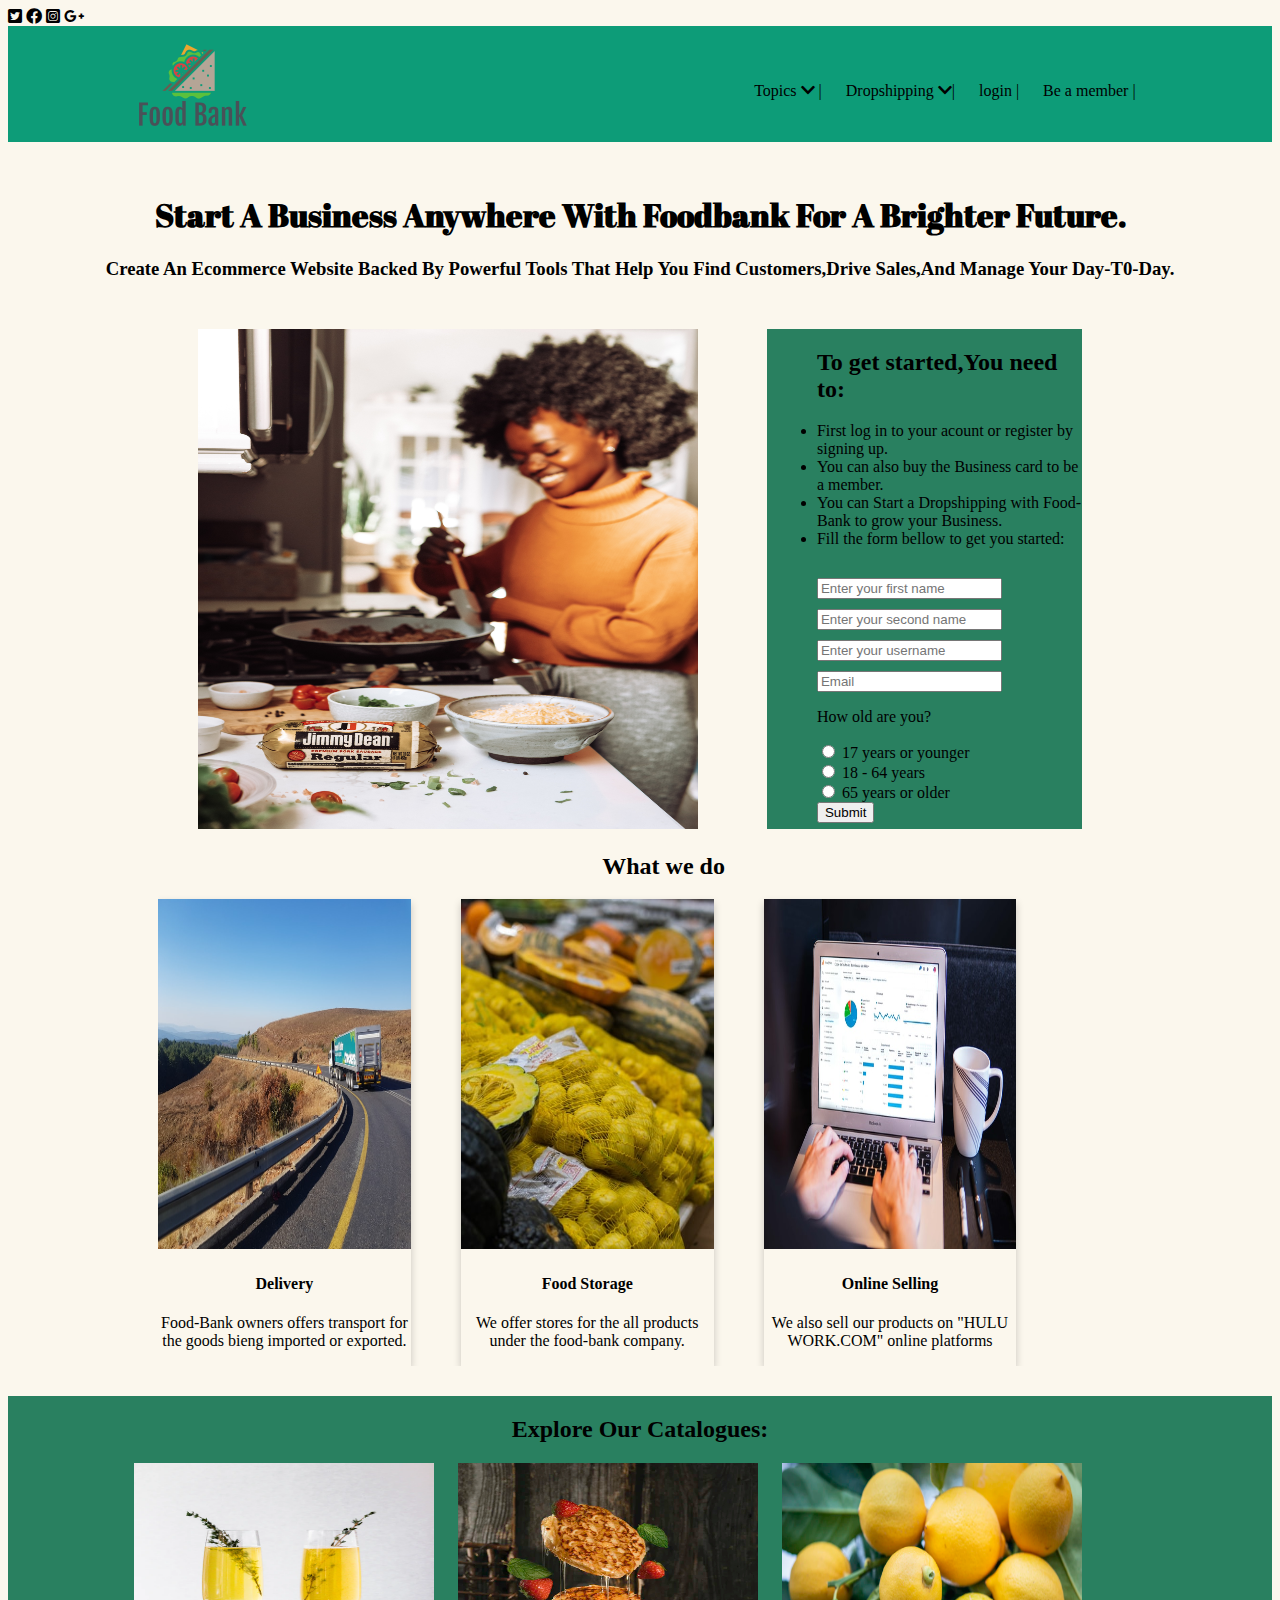
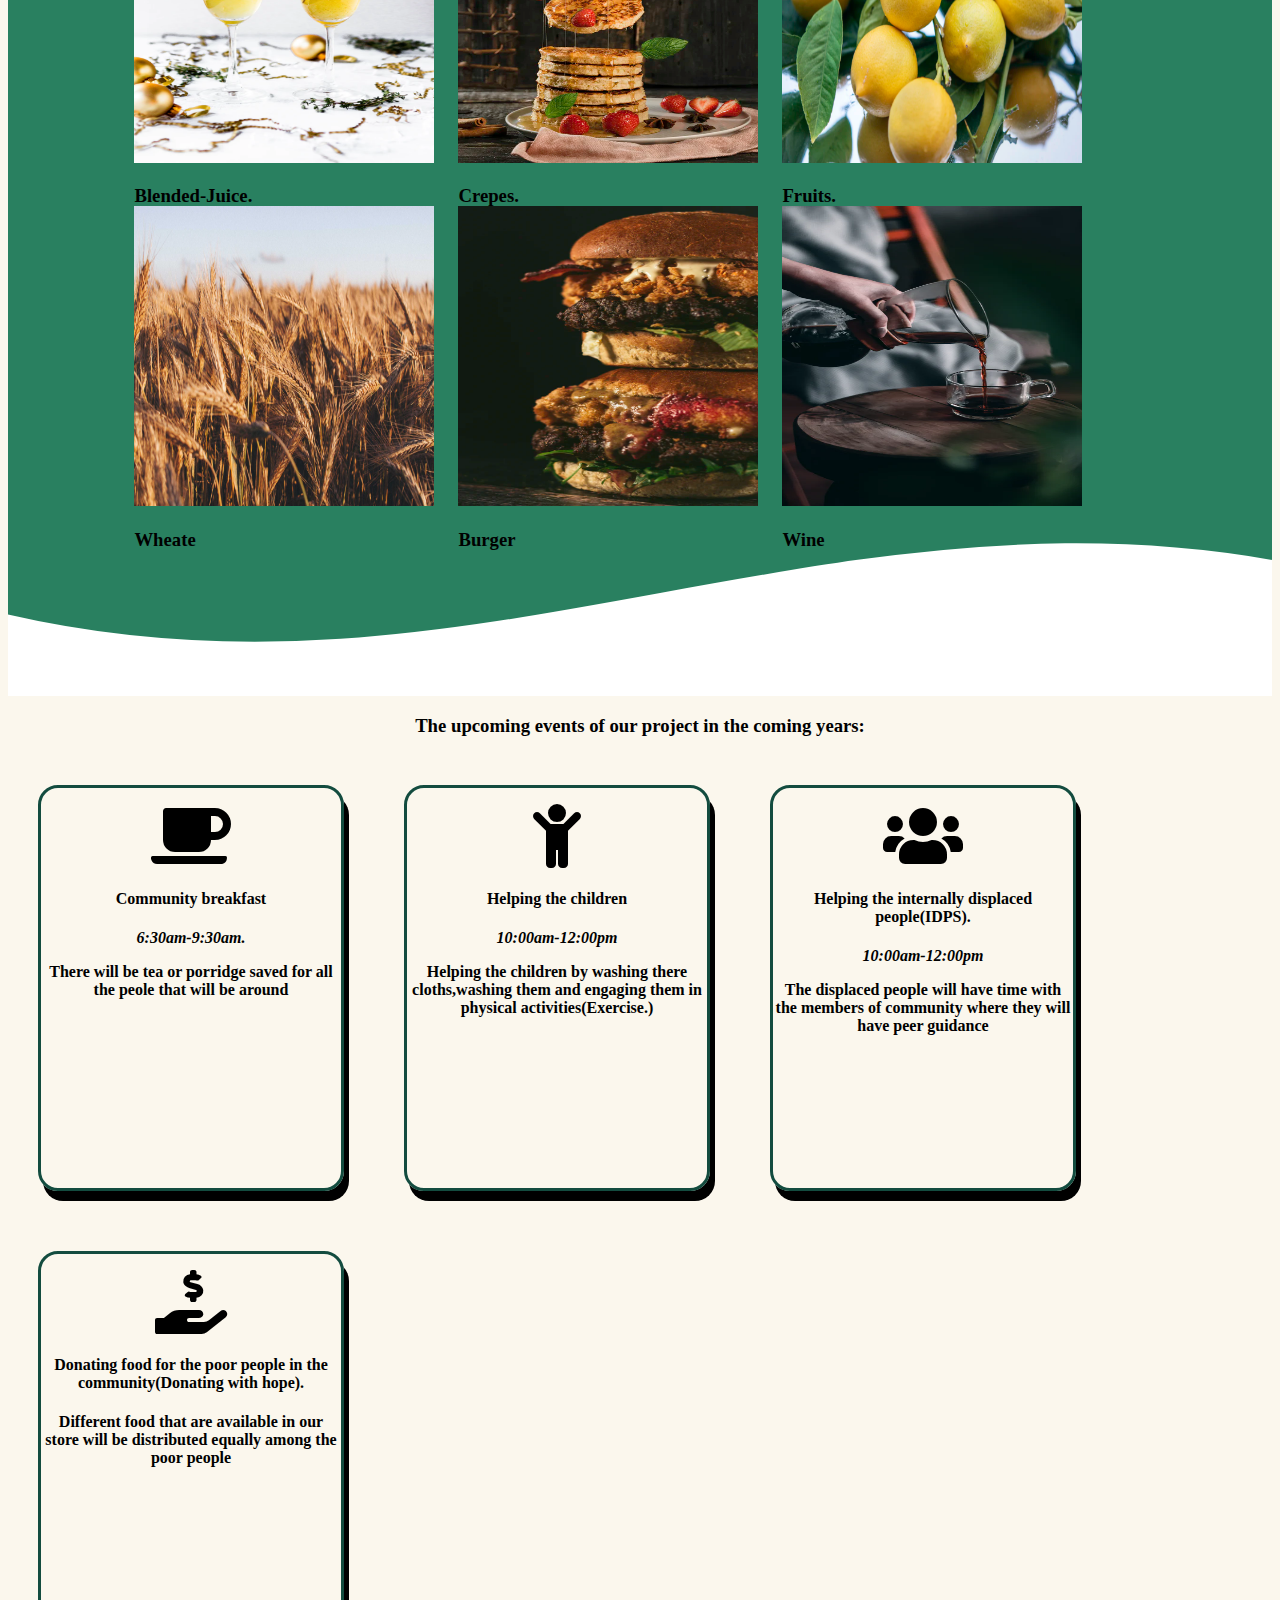
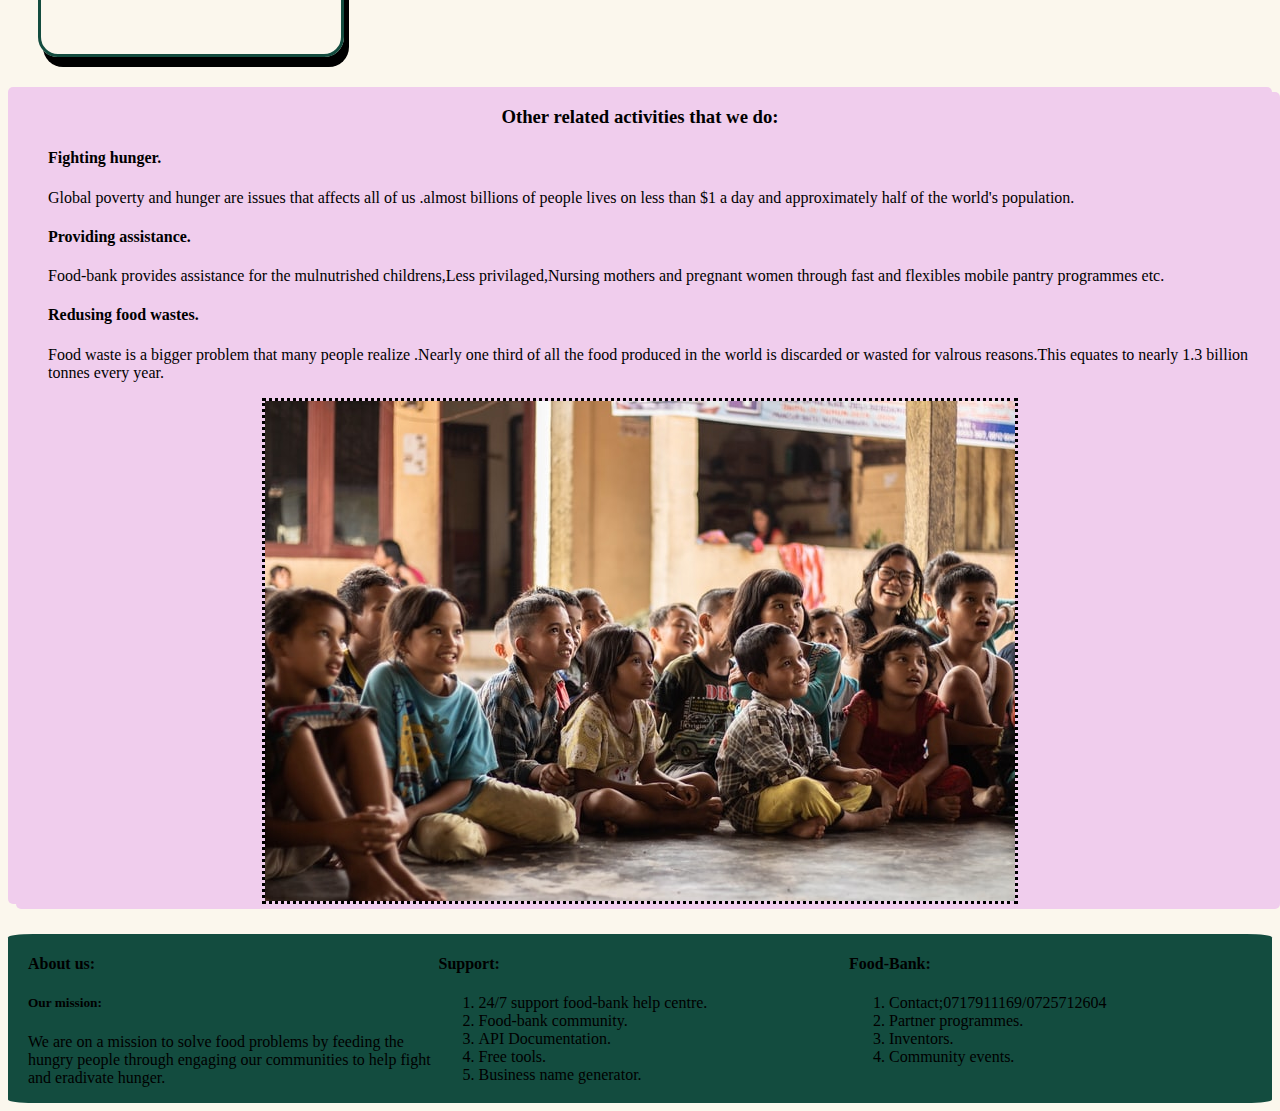
==== commit fb39e190: "styling" ====
--- a/index.html
+++ b/index.html
@@ -167,7 +167,7 @@
       </div>
       <section>
         <h3 class="h3">
-          The upcoming events ofour project in the coming years:
+          The upcoming events of our project in the coming years:
         </h3>
 
         <div class="icons">
--- a/css/index.css
+++ b/css/index.css
@@ -159,11 +159,11 @@
     font-weight: bold;
 }
 .related-activities{
-    background-color:cornsilk;
+    background-color:rgb(240, 205, 237);
     border: bottom 50px;
     margin-bottom: 30px;
     border-radius: 5px;
-    box-shadow: 5px 4px #134C3F;
+    box-shadow: 8px 5px rgb(240, 205, 237)
 }
 
 .related-activities img {
